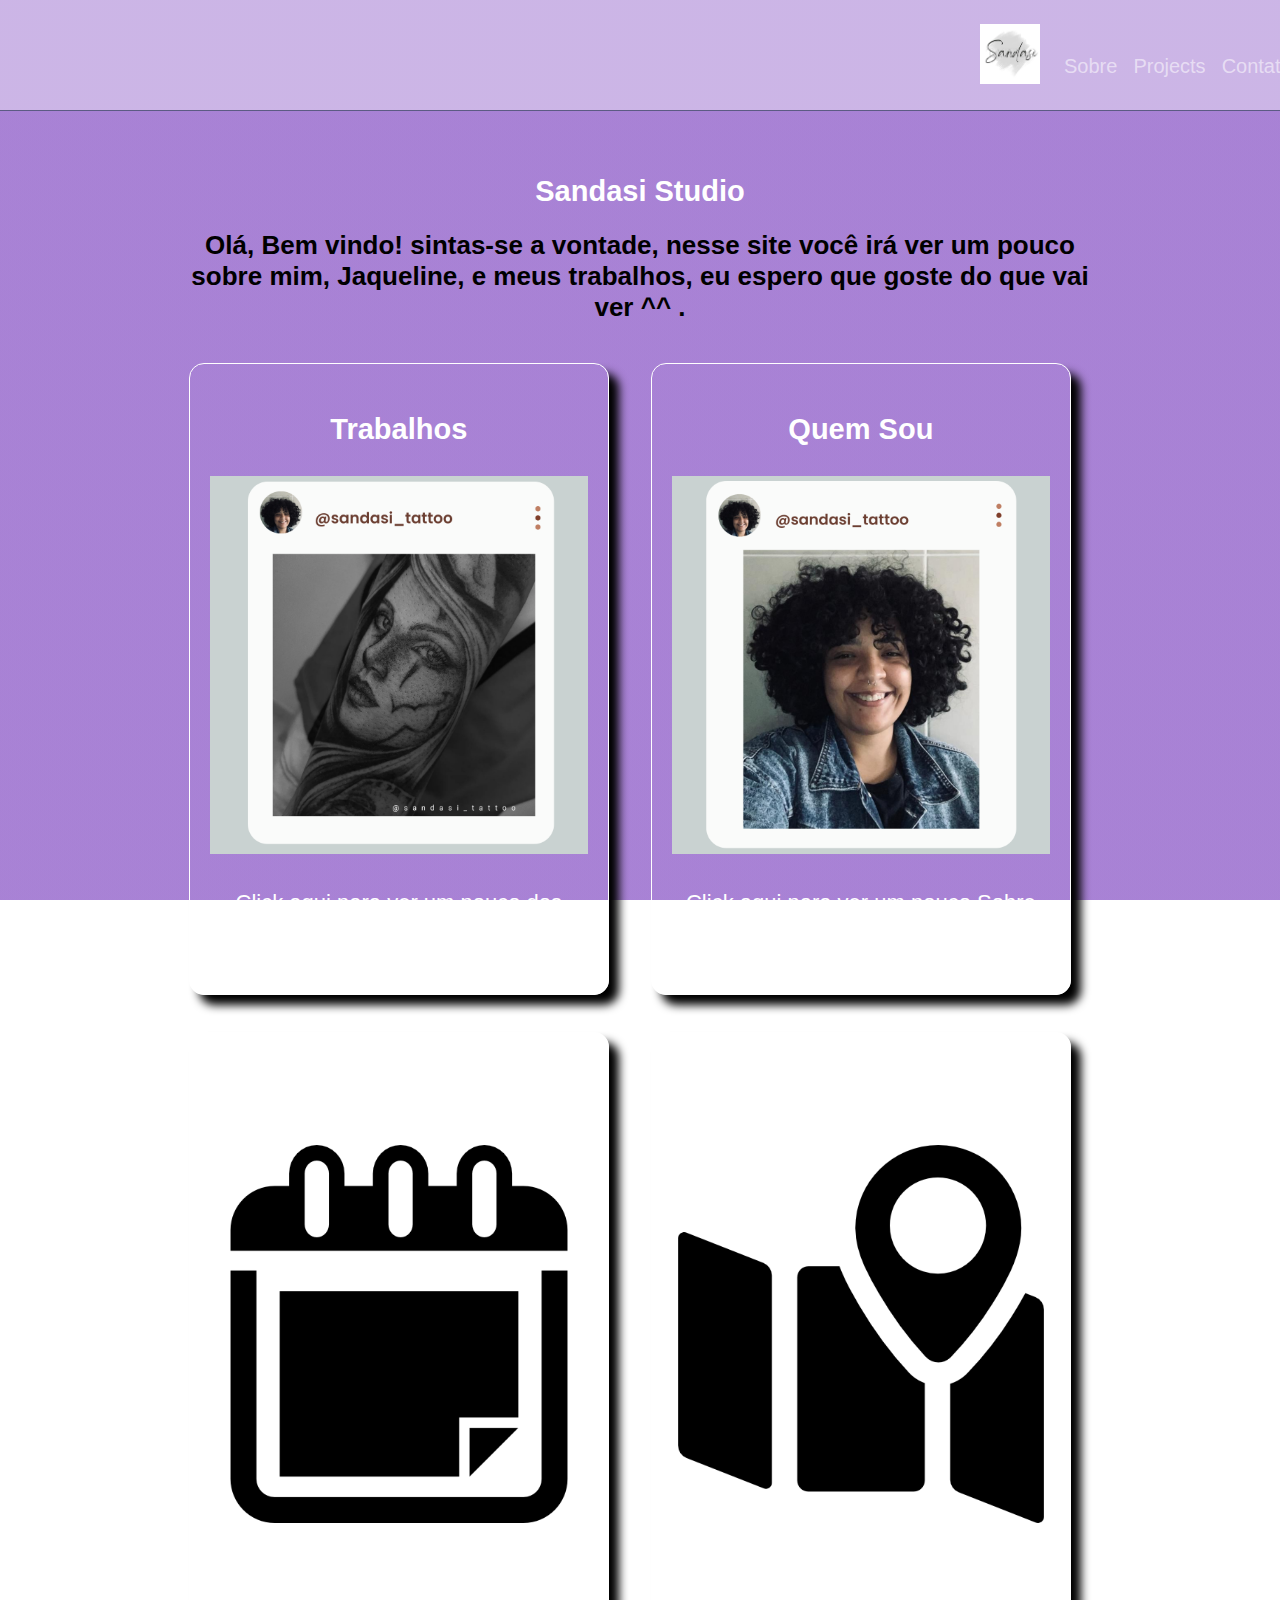
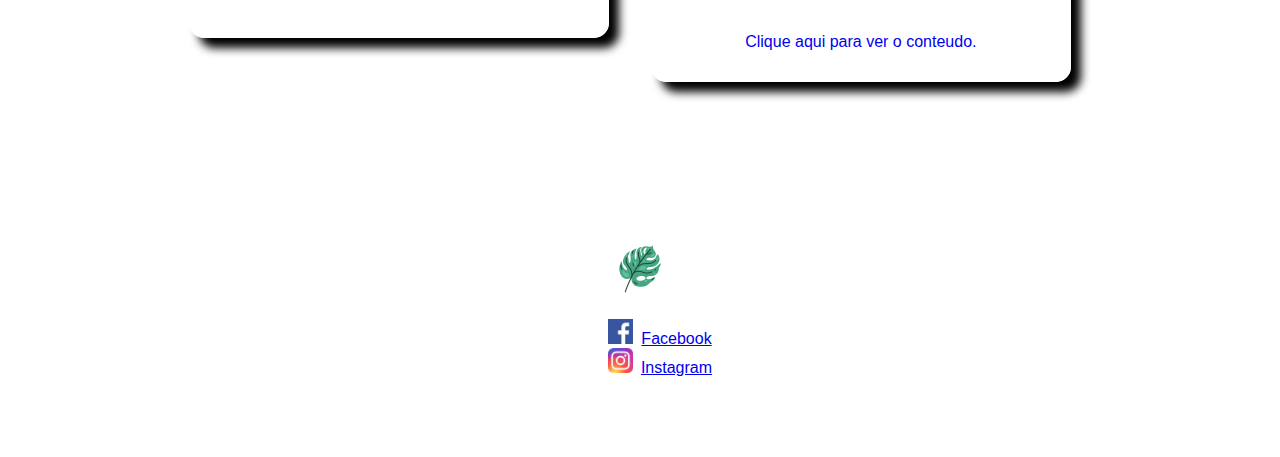
==== index.html @ f06616c7 "Update index.html" ====
<!DOCTYPE html>
<html lang="en">
<head>
    <meta charset="UTF-8">
    <meta http-equiv="X-UA-Compatible" content="IE=edge">
    <meta name="viewport" content="width=device-width, initial-scale=1.0">
    <link rel="icon" type="image/jpg" href="imgs/logosandasi2.jpg">
    <title>Sandasi Studio</title>
    <link rel="stylesheet" href="styleNavBar.css">
    <link rel="stylesheet" href="style.css">
    <!--<link rel="stylesheet" href="reset.css">-->

</head>
<body id="page-top">

     <nav class="navbar navbar-expand-lg navbar-dark fixed-top " id="mainNav" style="padding-top: 18.5634px; background-image: none; border-bottom: 1px solid rgba(22, 32, 68, 0.61);">
        <div class="container ">
            <a class="navbar-brand" href="#page-top"><img src="imgs/logosandasi2.jpg" alt="..."  width="60px" /></a>
            <button class="navbar-toggler" type="button" data-bs-toggle="collapse" data-bs-target="#navbarResponsive" aria-controls="navbarResponsive" aria-expanded="false" aria-label="Toggle navigation">
               Menu
                <i class="fas fa-bars ms-1"></i>
            </button>
            <div class="collapse navbar-collapse" id="navbarResponsive">
                <ul class="navbar-nav text-uppercase ms-auto py-4 py-lg-0">
                    <li class="nav-item"><a class="nav-link" href="#about">Sobre</a></li>
                    <li class="nav-item"><a class="nav-link" href="#projects">Projects</a></li>
                    <li class="nav-item"><a class="nav-link" href="#contato">Contato</a></li>
                    <li class="nav-item"><a class="nav-link" href="login.html">Login</a></li>
                </ul>
            </div>
        </div>
    </nav>


    <main>

        <section class="pgInicial">
            <ul class="principal">
                
                <h1 class="titulo-princi"> Sandasi Studio</h1>
                <h2> Olá, Bem vindo! sintas-se a vontade, nesse site você irá ver um pouco sobre mim, Jaqueline, e meus trabalhos, eu espero que goste do que vai ver ^^ .</h2>
               
                <a href="trabalhos.html">
                <li class = "trabalhos">
                <h1> Trabalhos </h1>
                <img src="imgs/post-insta-tattoo-rafa.png" alt="Tatuagem">
                <p class="descri-topicos"> Click aqui para ver um pouco dos trabalhos com Tatuagem que eu já fiz</p>
                </li></a>
            
                <a href="quemsou.html">
                <li class = "quemsou">
                <h1> Quem Sou </h1>
                <img src="imgs/post-insta-foto-jaque.png" alt="Jaqueline">
                <p class="descri-topicos"> Click aqui para ver um pouco Sobre quem eu sou.</p>
    
                </li></a>

         
            <a href="https://docs.google.com/forms/d/e/1FAIpQLSdjXbtXsF6EHrwurMo1y1VlijHy2eAByP_I61H33GBmFHt0Jw/viewform?usp=sf_link">
            <li class = "Agendamento">
                <h1> Agendamento </h1>
                <img src="imgs/agendaBlack.png" alt="Calendario">
                <p class="descri-topicos"> Click aqui para ver minha agenda!</p>
                
            </li ></a>

            <a url = "#"></a>
            <li class = "localizacao">
                <h1> Onde Estou </h1>
                <img src="imgs/mapsBlack.png" alt="Google Maps">
                <p class="descri-topicos"> Click aqui para ver onde está localizado meu Studio.</p>
                <a href = "https://www.google.com/maps?q=moema&uact=5&gs_lcp=[base64]&um=1&ie=UTF-8&sa=X&ved=2ahUKEwiyw4eio9P5AhUS_IUKHQcRCsEQ_AUoAXoECAIQAw" target="_blank" >
                     Clique aqui para ver o conteudo. 
                </li></a>
            
            
            </ul>
        </section>
    </main>
     <footer>
		<div class="info-dev">
			<h1>Me procure nas demais redes:</h1>
            <img src="imgs/costeladeadao.jpg" alt="Costela de Adão" class="imgrodape">
        </br>
			<ul class="info">
                <a href="https://www.facebook.com/sandasitattoo" target="_blank"><img src="imgs/facebook.png" alt="Logotipo do facebook" class="logo-info">Facebook</a></li> </br>

				<a href="https://www.instagram.com/sandasi_tattoo/" target="_blank"><img src="imgs/instagram.png" alt="Logotipo do Instagram" class="logo-info">Instagram</a>
			</ul>
		</div>
		
		<p class="copyright">&copy; Copyright Silva, Camilla - Todos os direitos reservados 2022.</p>
	</footer>
</body>
</html>
---- styleNavBar.css ----
/*css taf*/

#mainNav {
padding-top: 2rem;
padding-bottom: 1rem;
background-image: linear-gradient(to bottom, rgba(86,11,173,0.3) 0%, rgba(86,11,173,0.3) 100%), url(https://media.giphy.com/media/dAWZiSMbMvObDWP3aA/giphy.gif);
}
#mainNav .navbar-toggler {
padding: 0.75rem;
font-size: 0.75rem;
font-family:"Poppins", -apple-system, BlinkMacSystemFont, "Segoe UI", "Helvetica Neue", Arial, sans-serif, "Apple Color Emoji", "Segoe UI Emoji", "Segoe UI Symbol";
text-transform: uppercase;
font-weight: 700;
}

.nav {
display: -webkit-box;
display: -ms-flexbox;
display: flex;
-ms-flex-wrap: wrap;
flex-wrap: wrap;
padding-left: 0;
margin-bottom: 0;
list-style: none;
}

.nav-link {
    display: block;
    padding: 0.5rem 1rem;
    -webkit-transition: color 0.15s ease-in-out, background-color 0.15s ease-in-out, border-color 0.15s ease-in-out; 
    -o-transition: color 0.15s ease-in-out, background-color 0.15s ease-in-out, border-color 0.15s ease-in-out;
    transition: color 0.15s ease-in-out, background-color 0.15s ease-in-out, border-color 0.15s ease-in-out;
}
 @media (prefers-reduced-motion: reduce) {
.nav-link {
    -webkit-transition: none; 
    -o-transition: none;
    transition: none; 
}  
  }  
  .nav-link:hover, .nav-link:focus {
    text-decoration: none;
}
 .nav-link.disabled {
    color: pink;
    pointer-events: none;
    cursor: default;

} 

  .nav-tabs {
    border-bottom: 1px solid #CCD2E9;
  }

  .nav-tabs .nav-link {
    margin-bottom: -1px;
    background: none;
    border: 1px solid transparent;
    border-top-left-radius: 0.25rem;
    border-top-right-radius: 0.25rem;
  }
  .nav-tabs .nav-link:hover, .nav-tabs .nav-link:focus {
    border-color: #EBEBED #EBEBED #CCD2E9;
    isolation: isolate;
  }
  
  .nav-tabs .nav-link.disabled {
    color: #4E5A85;
    background-color: transparent;
    border-color: transparent;
  }

  .nav-tabs .nav-link.active,
  .nav-tabs .nav-item.show .nav-link {
    color: pink;
    background-color: pink;
    border-color: #CCD2E9 #CCD2E9 pink;
  }
  
  
  
  .nav-tabs .dropdown-menu {
    margin-top: -1px;
    border-top-left-radius: 0;
    border-top-right-radius: 0;
  }
  .nav-pills .nav-link {
    background: none;
    border: 0;
    border-radius: 0.25rem;
  }
  
  .nav-pills .nav-link.active,
  .nav-pills .show > .nav-link {
    color: #fff;
    background-color: #0059F7;
  }
  
  
  
  .nav-fill > .nav-link,
  .nav-fill .nav-item {
    -webkit-box-flex: 1;
    -ms-flex: 1 1 auto;
    flex: 1 1 auto;
    text-align: center;
  }
  
  
  
  .nav-justified > .nav-link, 
  .nav-justified .nav-item {
    -ms-flex-preferred-size: 0;
    flex-basis: 0;
    -webkit-box-flex: 1;
    -ms-flex-positive: 1;
    flex-grow: 1;
    text-align: center;
  }
  
  
  
  .tab-content > .tab-pane {
    display: none;
  }
  
  
  
  .tab-content > .active {
    display: block;
  }
  .navbar {
    position: relative;
    display: -webkit-box;
    display: -ms-flexbox;
    display: flex;
    -ms-flex-wrap: wrap;
    flex-wrap: wrap;
    -webkit-box-align: center;
    -ms-flex-align: center;
    align-items: center;
    -webkit-box-pack: justify;
    -ms-flex-pack: justify;
    justify-content: space-between; 
    padding-top: 0.5rem;
    padding-right: 1rem;
    padding-bottom: 0.5rem;
    padding-left: 1rem;
  
  }

.navbar > .container,
.navbar > .container-fluid, .navbar > .container-sm, .navbar > .container-md, .navbar > .container-lg, .navbar > .container-xl, .navbar > .container-xxl {
 display: -webkit-box;
 display: -ms-flexbox;
 display: flex;
 -ms-flex-wrap: inherit;
 flex-wrap: inherit;
 -webkit-box-align: center;
 -ms-flex-align: center;
 align-items: center;
 -webkit-box-pack: justify;
 -ms-flex-pack: justify;
 justify-content: space-between;
}

.navbar-brand {
 padding-top: 0.18213rem;
 padding-bottom: 0.18213rem;
 margin-right: 1rem;
 font-size: calc(1.26738rem + 0.20859vw);
 white-space: nowrap;
}

/*fim css taf*/
---- style.css ----
body{
    font-family: 'Oswald', sans-serif;
	Background-image: linear-gradient(to bottom, rgba(86,11,173,0.3) 0%, rgba(86,11,173,0.3) 100%), url(https://media.giphy.com/media/dAWZiSMbMvObDWP3aA/giphy.gif);
    margin: 0;
    padding: 0;
    height: 100%;
    background-image: linear-gradient(to bottom, rgba(86,11,173,0.3) 0%, rgba(86,11,173,0.3) 100%), url(https://media.giphy.com/media/dAWZiSMbMvObDWP3aA/giphy.gif);
    background-position-x: 50%;
    background-position-y: 50%;
    background-repeat: no-repeat;
    background-size: cover;
    background-attachment: fixed;
  
border-bottom-style: none;
border-color: #000000;
border-left-style: none;
border-radius: 0px;
border-right-style: none;
border-top-style: none;
border-width: 1px;
}

/*nav bar inicio*/
.navbar{
	padding-left: 980px;
	font-size: 20px;	
}
.nav {
	display: flex;
	flex-wrap: wrap;
	padding-left: 0;
	margin-bottom: 0;
	list-style: none;
  }
  
  .nav-link {
	display: block;
	padding: 0.5rem 1rem;
	color: #64a19d;
	text-decoration: none;
	transition: color 0.15s ease-in-out, background-color 0.15s ease-in-out, border-color 0.15s ease-in-out;
  }
  @media (prefers-reduced-motion: reduce) {
	.nav-link {
	  transition: none;
	}
  }
  .nav-link:hover, .nav-link:focus {
	color: #50817e;
  }
  .nav-link.disabled {
	color: #6c757d;
	pointer-events: none;
	cursor: default;
  }
  
  .nav-tabs {
	border-bottom: 1px solid #dee2e6;
  }
  .nav-tabs .nav-link {
	margin-bottom: -1px;
	background: none;
	border: 1px solid transparent;
	border-top-left-radius: 0.25rem;
	border-top-right-radius: 0.25rem;
  }
  .nav-tabs .nav-link:hover, .nav-tabs .nav-link:focus {
	border-color: #e9ecef #e9ecef #dee2e6;
	isolation: isolate;
  }
  .nav-tabs .nav-link.disabled {
	color: #6c757d;
	background-color: transparent;
	border-color: transparent;
  }
  .nav-tabs .nav-link.active,
  .nav-tabs .nav-item.show .nav-link {
	color: #495057;
	background-color: #fff;
	border-color: #dee2e6 #dee2e6 #fff;
  }
  .nav-tabs .dropdown-menu {
	margin-top: -1px;
	border-top-left-radius: 0;
	border-top-right-radius: 0;
  }
  
  .nav-pills .nav-link {
	background: none;
	border: 0;
	border-radius: 0.25rem;
  }
  .nav-pills .nav-link.active,
  .nav-pills .show > .nav-link {
	color: #fff;
	background-color: #64a19d;
  }
  
  .nav-fill > .nav-link,
  .nav-fill .nav-item {
	flex: 1 1 auto;
	text-align: center;
  }
  
  .nav-justified > .nav-link,
  .nav-justified .nav-item {
	flex-basis: 0;
	flex-grow: 1;
	text-align: center;
  }
  
  .nav-fill .nav-item .nav-link,
  .nav-justified .nav-item .nav-link {
	width: 100%;
  }
  
  .tab-content > .tab-pane {
	display: none;
  }
  .tab-content > .active {
	display: block;
  }
  
  .navbar {
	position: relative;
	display: flex;
	flex-wrap: wrap;
	align-items: center;
	justify-content: space-between;
	padding-top: 0.5rem;
	padding-bottom: 0.5rem;
  }
  .navbar > .container,
  .navbar > .container-fluid,
  .navbar > .container-sm,
  .navbar > .container-md,
  .navbar > .container-lg,
  .navbar > .container-xl,
  .navbar > .container-xxl {
	display: flex;
	flex-wrap: inherit;
	align-items: center;
	justify-content: space-between;
  }
  .navbar-brand {
	padding-top: 0.3125rem;
	padding-bottom: 0.3125rem;
	margin-right: 1rem;
	font-size: 1.25rem;
	text-decoration: none;
	white-space: nowrap;
  }
  .navbar-nav {
	display: flex;
	flex-direction: column;
	padding-left: 0;
	margin-bottom: 0;
	list-style: none;
  }
  .navbar-nav .nav-link {
	padding-right: 0;
	padding-left: 0;
  }
  .navbar-nav .dropdown-menu {
	position: static;
  }
  
  .navbar-text {
	padding-top: 0.5rem;
	padding-bottom: 0.5rem;
  }
  
  .navbar-collapse {
	flex-basis: 100%;
	flex-grow: 1;
	align-items: center;
  }
  
  .navbar-toggler {
	padding: 0.25rem 0.75rem;
	font-size: 1.25rem;
	line-height: 1;
	background-color: transparent;
	border: 1px solid transparent;
	border-radius: 0.25rem;
	transition: box-shadow 0.15s ease-in-out;
  }
  @media (prefers-reduced-motion: reduce) {
	.navbar-toggler {
	  transition: none;
	}
  }
  .navbar-toggler:hover {
	text-decoration: none;
  }
  .navbar-toggler:focus {
	text-decoration: none;
	outline: 0;
	box-shadow: 0 0 0 0.25rem;
  }
  
  .navbar-toggler-icon {
	display: inline-block;
	width: 1.5em;
	height: 1.5em;
	vertical-align: middle;
	background-repeat: no-repeat;
	background-position: center;
	background-size: 100%;
  }
  
  .navbar-nav-scroll {
	max-height: var(--bs-scroll-height, 75vh);
	overflow-y: auto;
  }
  
  @media (min-width: 576px) {
	.navbar-expand-sm {
	  flex-wrap: nowrap;
	  justify-content: flex-start;
	}
	.navbar-expand-sm .navbar-nav {
	  flex-direction: row;
	}
	.navbar-expand-sm .navbar-nav .dropdown-menu {
	  position: absolute;
	}
	.navbar-expand-sm .navbar-nav .nav-link {
	  padding-right: 0.5rem;
	  padding-left: 0.5rem;
	}
	.navbar-expand-sm .navbar-nav-scroll {
	  overflow: visible;
	}
	.navbar-expand-sm .navbar-collapse {
	  display: flex !important;
	  flex-basis: auto;
	}
	.navbar-expand-sm .navbar-toggler {
	  display: none;
	}
	.navbar-expand-sm .offcanvas-header {
	  display: none;
	}
	.navbar-expand-sm .offcanvas {
	  position: inherit;
	  bottom: 0;
	  z-index: 1000;
	  flex-grow: 1;
	  visibility: visible !important;
	  background-color: transparent;
	  border-right: 0;
	  border-left: 0;
	  transition: none;
	  transform: none;
	}
	.navbar-expand-sm .offcanvas-top,
  .navbar-expand-sm .offcanvas-bottom {
	  height: auto;
	  border-top: 0;
	  border-bottom: 0;
	}
	.navbar-expand-sm .offcanvas-body {
	  display: flex;
	  flex-grow: 0;
	  padding: 0;
	  overflow-y: visible;
	}
  }
  @media (min-width: 768px) {
	.navbar-expand-md {
	  flex-wrap: nowrap;
	  justify-content: flex-start;
	}
	.navbar-expand-md .navbar-nav {
	  flex-direction: row;
	}
	.navbar-expand-md .navbar-nav .dropdown-menu {
	  position: absolute;
	}
	.navbar-expand-md .navbar-nav .nav-link {
	  padding-right: 0.5rem;
	  padding-left: 0.5rem;
	}
	.navbar-expand-md .navbar-nav-scroll {
	  overflow: visible;
	}
	.navbar-expand-md .navbar-collapse {
	  display: flex !important;
	  flex-basis: auto;
	}
	.navbar-expand-md .navbar-toggler {
	  display: none;
	}
	.navbar-expand-md .offcanvas-header {
	  display: none;
	}
	.navbar-expand-md .offcanvas {
	  position: inherit;
	  bottom: 0;
	  z-index: 1000;
	  flex-grow: 1;
	  visibility: visible !important;
	  background-color: transparent;
	  border-right: 0;
	  border-left: 0;
	  transition: none;
	  transform: none;
	}
	.navbar-expand-md .offcanvas-top,
  .navbar-expand-md .offcanvas-bottom {
	  height: auto;
	  border-top: 0;
	  border-bottom: 0;
	}
	.navbar-expand-md .offcanvas-body {
	  display: flex;
	  flex-grow: 0;
	  padding: 0;
	  overflow-y: visible;
	}
  }
  @media (min-width: 992px) {
	.navbar-expand-lg {
	  flex-wrap: nowrap;
	  justify-content: flex-start;
	}
	.navbar-expand-lg .navbar-nav {
	  flex-direction: row;
	}
	.navbar-expand-lg .navbar-nav .dropdown-menu {
	  position: absolute;
	}
	.navbar-expand-lg .navbar-nav .nav-link {
	  padding-right: 0.5rem;
	  padding-left: 0.5rem;
	}
	.navbar-expand-lg .navbar-nav-scroll {
	  overflow: visible;
	}
	.navbar-expand-lg .navbar-collapse {
	  display: flex !important;
	  flex-basis: auto;
	}
	.navbar-expand-lg .navbar-toggler {
	  display: none;
	}
	.navbar-expand-lg .offcanvas-header {
	  display: none;
	}
	.navbar-expand-lg .offcanvas {
	  position: inherit;
	  bottom: 0;
	  z-index: 1000;
	  flex-grow: 1;
	  visibility: visible !important;
	  background-color: transparent;
	  border-right: 0;
	  border-left: 0;
	  transition: none;
	  transform: none;
	}
	.navbar-expand-lg .offcanvas-top,
  .navbar-expand-lg .offcanvas-bottom {
	  height: auto;
	  border-top: 0;
	  border-bottom: 0;
	}
	.navbar-expand-lg .offcanvas-body {
	  display: flex;
	  flex-grow: 0;
	  padding: 0;
	  overflow-y: visible;
	}
  }
  @media (min-width: 1200px) {
	.navbar-expand-xl {
	  flex-wrap: nowrap;
	  justify-content: flex-start;
	}
	.navbar-expand-xl .navbar-nav {
	  flex-direction: row;
	}
	.navbar-expand-xl .navbar-nav .dropdown-menu {
	  position: absolute;
	}
	.navbar-expand-xl .navbar-nav .nav-link {
	  padding-right: 0.5rem;
	  padding-left: 0.5rem;
	}
	.navbar-expand-xl .navbar-nav-scroll {
	  overflow: visible;
	}
	.navbar-expand-xl .navbar-collapse {
	  display: flex !important;
	  flex-basis: auto;
	}
	.navbar-expand-xl .navbar-toggler {
	  display: none;
	}
	.navbar-expand-xl .offcanvas-header {
	  display: none;
	}
	.navbar-expand-xl .offcanvas {
	  position: inherit;
	  bottom: 0;
	  z-index: 1000;
	  flex-grow: 1;
	  visibility: visible !important;
	  background-color: transparent;
	  border-right: 0;
	  border-left: 0;
	  transition: none;
	  transform: none;
	}
	.navbar-expand-xl .offcanvas-top,
  .navbar-expand-xl .offcanvas-bottom {
	  height: auto;
	  border-top: 0;
	  border-bottom: 0;
	}
	.navbar-expand-xl .offcanvas-body {
	  display: flex;
	  flex-grow: 0;
	  padding: 0;
	  overflow-y: visible;
	}
  }
  @media (min-width: 1400px) {
	.navbar-expand-xxl {
	  flex-wrap: nowrap;
	  justify-content: flex-start;
	}
	.navbar-expand-xxl .navbar-nav {
	  flex-direction: row;
	}
	.navbar-expand-xxl .navbar-nav .dropdown-menu {
	  position: absolute;
	}
	.navbar-expand-xxl .navbar-nav .nav-link {
	  padding-right: 0.5rem;
	  padding-left: 0.5rem;
	}
	.navbar-expand-xxl .navbar-nav-scroll {
	  overflow: visible;
	}
	.navbar-expand-xxl .navbar-collapse {
	  display: flex !important;
	  flex-basis: auto;
	}
	.navbar-expand-xxl .navbar-toggler {
	  display: none;
	}
	.navbar-expand-xxl .offcanvas-header {
	  display: none;
	}
	.navbar-expand-xxl .offcanvas {
	  position: inherit;
	  bottom: 0;
	  z-index: 1000;
	  flex-grow: 1;
	  visibility: visible !important;
	  background-color: transparent;
	  border-right: 0;
	  border-left: 0;
	  transition: none;
	  transform: none;
	}
	.navbar-expand-xxl .offcanvas-top,
  .navbar-expand-xxl .offcanvas-bottom {
	  height: auto;
	  border-top: 0;
	  border-bottom: 0;
	}
	.navbar-expand-xxl .offcanvas-body {
	  display: flex;
	  flex-grow: 0;
	  padding: 0;
	  overflow-y: visible;
	}
  }
  .navbar-expand {
	flex-wrap: nowrap;
	justify-content: flex-start;
  }
  .navbar-expand .navbar-nav {
	flex-direction: row;
  }
  .navbar-expand .navbar-nav .dropdown-menu {
	position: absolute;
  }
  .navbar-expand .navbar-nav .nav-link {
	padding-right: 0.5rem;
	padding-left: 0.5rem;
  }
  .navbar-expand .navbar-nav-scroll {
	overflow: visible;
  }
  .navbar-expand .navbar-collapse {
	display: flex !important;
	flex-basis: auto;
  }
  .navbar-expand .navbar-toggler {
	display: none;
  }
  .navbar-expand .offcanvas-header {
	display: none;
  }
  .navbar-expand .offcanvas {
	position: inherit;
	bottom: 0;
	z-index: 1000;
	flex-grow: 1;
	visibility: visible !important;
	background-color: transparent;
	border-right: 0;
	border-left: 0;
	transition: none;
	transform: none;
  }
  .navbar-expand .offcanvas-top,
  .navbar-expand .offcanvas-bottom {
	height: auto;
	border-top: 0;
	border-bottom: 0;
  }
  .navbar-expand .offcanvas-body {
	display: flex;
	flex-grow: 0;
	padding: 0;
	overflow-y: visible;
  }
  
  .navbar-light .navbar-brand {
	color: rgba(0, 0, 0, 0.9);
  }
  .navbar-light .navbar-brand:hover, .navbar-light .navbar-brand:focus {
	color: rgba(0, 0, 0, 0.9);
  }
  .navbar-light .navbar-nav .nav-link {
	color: rgba(0, 0, 0, 0.55);
  }
  .navbar-light .navbar-nav .nav-link:hover, .navbar-light .navbar-nav .nav-link:focus {
	color: rgba(0, 0, 0, 0.7);
  }
  .navbar-light .navbar-nav .nav-link.disabled {
	color: rgba(0, 0, 0, 0.3);
  }
  .navbar-light .navbar-nav .show > .nav-link,
  .navbar-light .navbar-nav .nav-link.active {
	color: rgba(0, 0, 0, 0.9);
  }
  .navbar-light .navbar-toggler {
	color: rgba(0, 0, 0, 0.55);
	border-color: rgba(0, 0, 0, 0.1);
  }
  .navbar-light .navbar-toggler-icon {
	background-image: url("data:image/svg+xml,%3csvg xmlns='http://www.w3.org/2000/svg' viewBox='0 0 30 30'%3e%3cpath stroke='rgba%280, 0, 0, 0.55%29' stroke-linecap='round' stroke-miterlimit='10' stroke-width='2' d='M4 7h22M4 15h22M4 23h22'/%3e%3c/svg%3e");
  }
  .navbar-light .navbar-text {
	color: rgba(0, 0, 0, 0.55);
  }
  .navbar-light .navbar-text a,
  .navbar-light .navbar-text a:hover,
  .navbar-light .navbar-text a:focus {
	color: rgba(0, 0, 0, 0.9);
  }
  
  .navbar-dark .navbar-brand {
	color: #fff;
  }
  .navbar-dark .navbar-brand:hover, .navbar-dark .navbar-brand:focus {
	color: #fff;
  }
  .navbar-dark .navbar-nav .nav-link {
	color: rgba(255, 255, 255, 0.55);
  }
  .navbar-dark .navbar-nav .nav-link:hover, .navbar-dark .navbar-nav .nav-link:focus {
	color: rgba(255, 255, 255, 0.75);
  }
  .navbar-dark .navbar-nav .nav-link.disabled {
	color: rgba(255, 255, 255, 0.25);
  }
  .navbar-dark .navbar-nav .show > .nav-link,
  .navbar-dark .navbar-nav .nav-link.active {
	color: #fff;
  }
  .navbar-dark .navbar-toggler {
	color: rgba(255, 255, 255, 0.55);
	border-color: rgba(255, 255, 255, 0.1);
  }
  .navbar-dark .navbar-toggler-icon {
	background-image: url("data:image/svg+xml,%3csvg xmlns='http://www.w3.org/2000/svg' viewBox='0 0 30 30'%3e%3cpath stroke='rgba%28255, 255, 255, 0.55%29' stroke-linecap='round' stroke-miterlimit='10' stroke-width='2' d='M4 7h22M4 15h22M4 23h22'/%3e%3c/svg%3e");
  }
  .navbar-dark .navbar-text {
	color: rgba(255, 255, 255, 0.55);
  }
  .navbar-dark .navbar-text a,
  .navbar-dark .navbar-text a:hover,
  .navbar-dark .navbar-text a:focus {
	color: #fff;
  }



/*nav bar fim*/
/*CSS DO HEADER*/
/*header{
   background-image: url("imgs/fundo-degrade.avif");
    padding: 20px 0;
}*/
.caixa {
	position: relative;
	width: 1500px;
	margin: 0 auto;
}

.logo {
	width:115px;
	pointer-events: none;
}


body {
	font-family: 'Oswald', sans-serif;
}
/*CSS DO HEADER*/




/* CSS DOS inicio index */

.pgInicial {
	margin: 0;
    padding: 0;
    height: 100%;
    background-image: linear-gradient(to bottom, rgba(86,11,173,0.3) 0%, rgba(86,11,173,0.3) 100%), url(https://media.giphy.com/media/dAWZiSMbMvObDWP3aA/giphy.gif);
    background-position-x: 50%;
    background-position-y: 50%;
    background-repeat: no-repeat;
    background-size: cover;
    background-attachment: fixed;
  
border-bottom-style: none;
border-color: #000000;
border-left-style: none;
border-radius: 0px;
border-right-style: none;
border-top-style: none;
border-width: 1px;
}
.jobs{
	margin: 0;
    padding: 0;
    height: 100%;
    background-image: linear-gradient(to bottom, rgba(86,11,173,0.3) 0%, rgba(86,11,173,0.3) 100%), url(https://media.giphy.com/media/dAWZiSMbMvObDWP3aA/giphy.gif);
    background-position-x: 50%;
    background-position-y: 50%;
    background-repeat: no-repeat;
    background-size: cover;
    background-attachment: fixed;
  
border-bottom-style: none;
border-color: #000000;
border-left-style: none;
border-radius: 0px;
border-right-style: none;
border-top-style: none;
border-width: 1px;
}
.principal {
	width: 940px;
	margin: 0 auto;
	padding: 45px 0;
}
.logo-sandasi{
width: left;
}

.principal li {
	display: inline-block;
	text-align: center;
	width: 420px;
	vertical-align: top;
	margin: 2% 2%;
	padding: 30px 20px;
	box-sizing: border-box;
	border: 1px solid white;
	border-radius: 15px;
	cursor: pointer;
	box-shadow: 10px 10px 10px 0px black;
	transition: 200ms;
}
.principal ul{
	list-style-type: none;
}


.trbalhos:hover {
	border: 3px solid #ecfd00;
	box-shadow: 0px 0px 15px 7px #cbdb72;
	transition: 200ms;
}

.quemsou:hover {
	border: 3px solid #267dc4;
	box-shadow: 0px 0px 15px 7px #267dc4;
	transition: 200ms;
}


.microcamu:hover {
	border: 3px solid rgb(250, 0, 0);
	box-shadow: 0px 0px 15px 7px rgb(202, 49, 49);
	transition: 200ms;
}

.agendamento:hover {
	border: 3px solid rgb(0, 250, 0);
	box-shadow: 0px 0px 15px 7px #2bff00;
	transition: 200ms;
}

.localizacao:hover {
	border: 3px solid gold;
	box-shadow: 0px 0px 15px 7px #a07707;
	transition: 200ms;
}


.principal li:active {
	border: 3px solid rgb(39, 9, 9);
	box-shadow: 0px 0px 15px 7px rgb(0, 0, 0);
	transition: 200ms;
}

.principal li:hover h1 {
	font-size: 30px;
	transition: 200ms;
}

.principal li a {
	text-decoration: none;
}

.principal li img {
	width: 100%;
	margin: 10px 0;
}

.principal h1 {
color: white;
text-align: center;
font-size: 29px;
transition: 200ms;
font-weight: bold;
}

.principal h2 {
	color: black;
	text-align: center;
	font-size: 26px;
	transition: 200ms;
	font-weight: bold;

}

.descri-topicos {
	color: white;
	font-size: 22px;
}

/* CSS DA PÁGINA DE CONTATO */

.principal-contato {
	padding: 3em 0;
	background: #FEFEFE;
	width: 940px;
	margin: 0 auto;
}

form {
	margin: 40px 0;
}

form label, form legend {
	display: block;
	font-size: 20px;
	margin: 0 0 10px;
}

.input-padrao {
	display: block;
	margin-bottom: 20px;
	padding: 10px 25px;
	width: 50%;
}

.checkbox {
	margin: 20px 0px;
}

.enviar {
	width: 40%;
	padding: 15px 0;
	font-size: 18px;
	background: lightgray;
	border: 1px solid black;
	border-radius: 5px;
	transition: 0.1s all;
	cursor: pointer;
}

.enviar:hover {
	background: green;
}

table {
	margin: 20px 0 40px;
	box-shadow: black 0px 0px 4px 1px;
}

thead {
	background: #555555;
	color: white;
	font-weight: bold;
}

td, th {
	border: 1px solid black;
	padding: 8px 15px;
}



/* CSS DO FOOTER */

footer {
	text-align: center;
	margin: 0;
    padding: 0;
    height: 100%;
    background-image: linear-gradient(to bottom, rgba(86,11,173,0.3) 0%, rgba(86,11,173,0.3) 100%), url(https://media.giphy.com/media/dAWZiSMbMvObDWP3aA/giphy.gif);
    background-position-x: 50%;
    background-position-y: 50%;
    background-repeat: no-repeat;
    background-size: cover;
    background-attachment: fixed;
  
border-bottom-style: none;
border-color: #000000;
border-left-style: none;
border-radius: 0px;
border-right-style: none;
border-top-style: none;
border-width: 1px;
	padding: 30px 0;
}

.info-dev {
	margin: 0px 0;
}

.info-dev h1 {
	margin: 0px 0;
	padding: 20px;
	color: white;
	font-size: 20px;
	text-align: center;
}

.info li a {
	color: white;
	font-size: 16px;
	text-decoration: none;
}

.info li a:hover {
	color: red;
	text-decoration: underline;
}

.info img {
	width: 25px;
	margin: 0px 8px 0px 0px;
}
.imgrodape{
    width: 60px;

}

.copyright {
	color:  white;
	font-size: 14px;
	margin-top: 20px;
}

@media screen and (max-width:  480px) {
	.caixa {
		width: auto;
	}

	.principal, .trabalhos, .quemsou, .agendamento, .localizacao {
		width: auto;
	}

	.descri-topicos {
		width: auto;	
	}

	.principal h2, .trabalhos, .descri-topicos{
		font-size: 1em;
	}

	.principal li {
		width: 46%;
		align-content: center;
		margin: 5px 6px;
	}

	.principal li:hover h2 {
	font-size: 1.05em;
	}

	h1 {
		text-align: center;
	}

	nav {
		position: static;
	}

	.carousel, .imagem-camadast {
		width: 85%;
	}

.principal-contato {
	width: 95%;	
}

	form label, form legend {
	font-size: 1.5em;
	margin: 10px 0 10px;
}

	.enviar {
		font-size: 1em;
	}

}

/*css do contayos*/
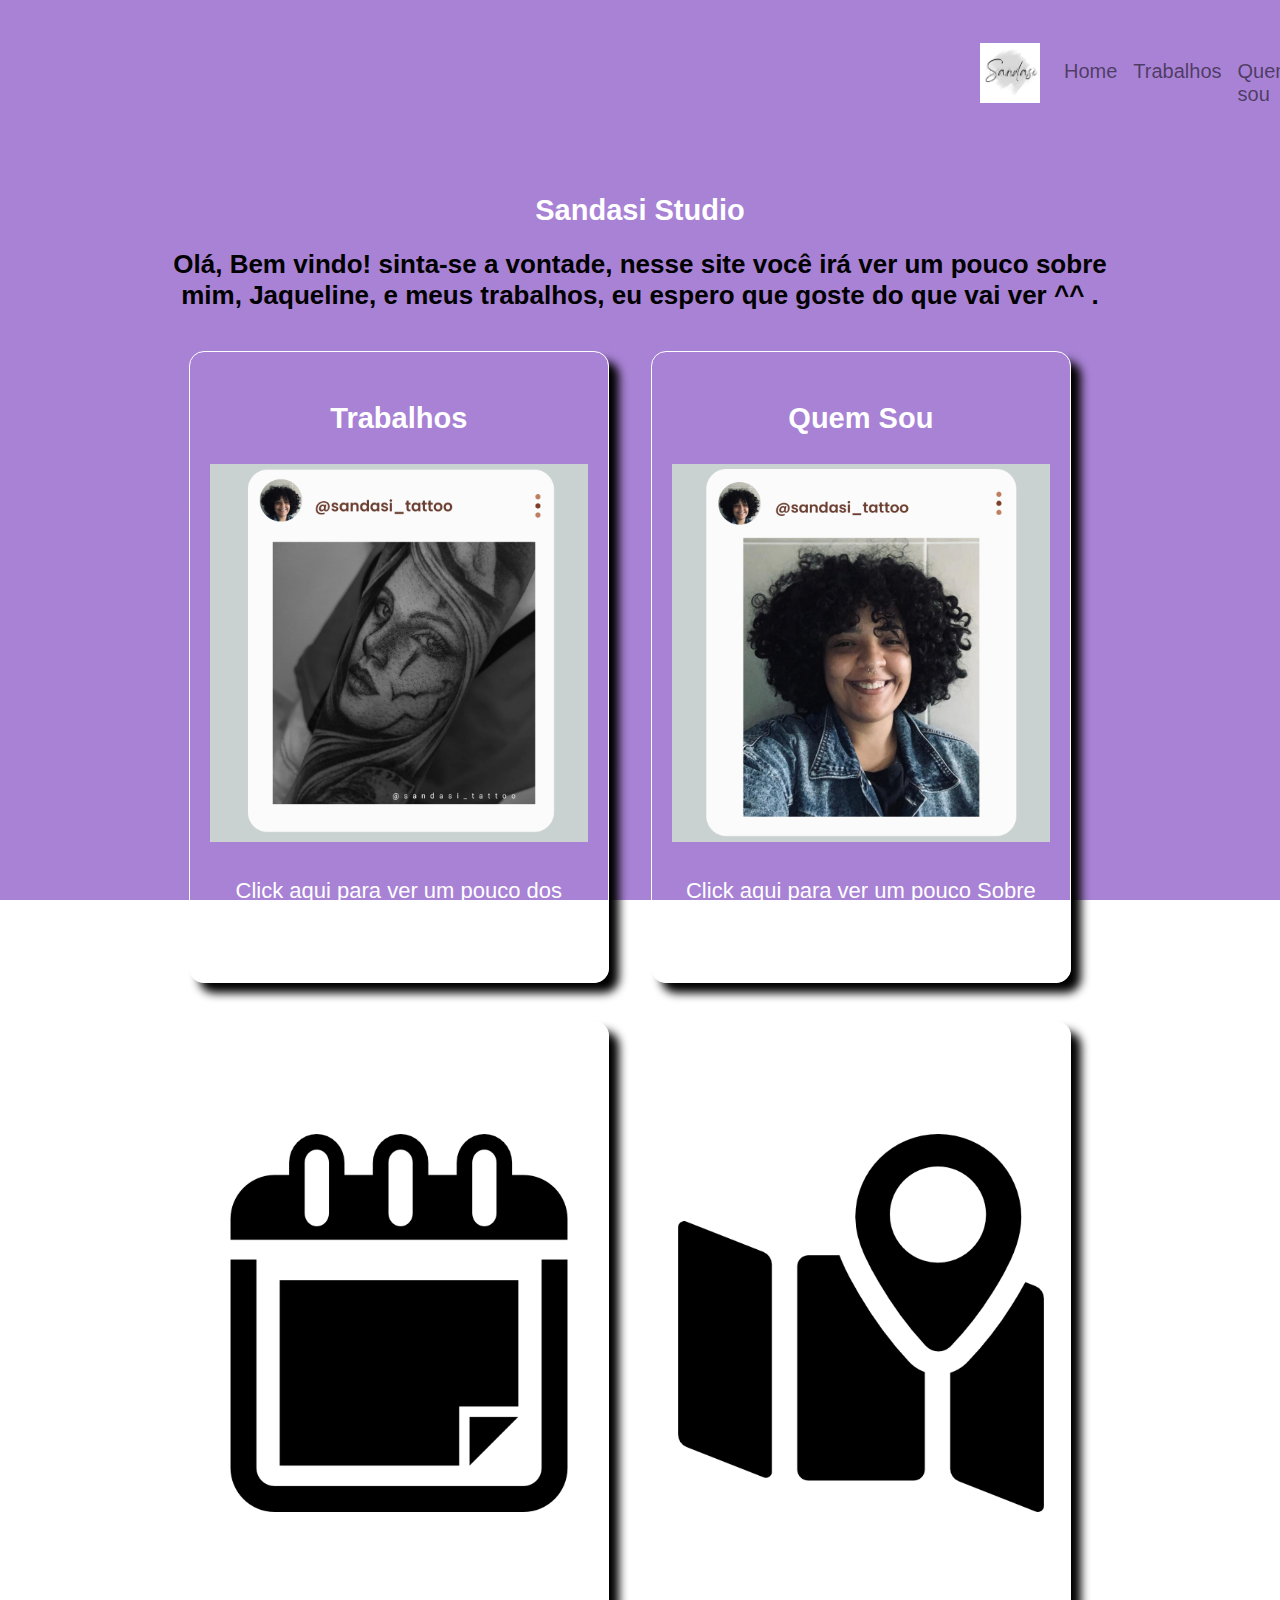
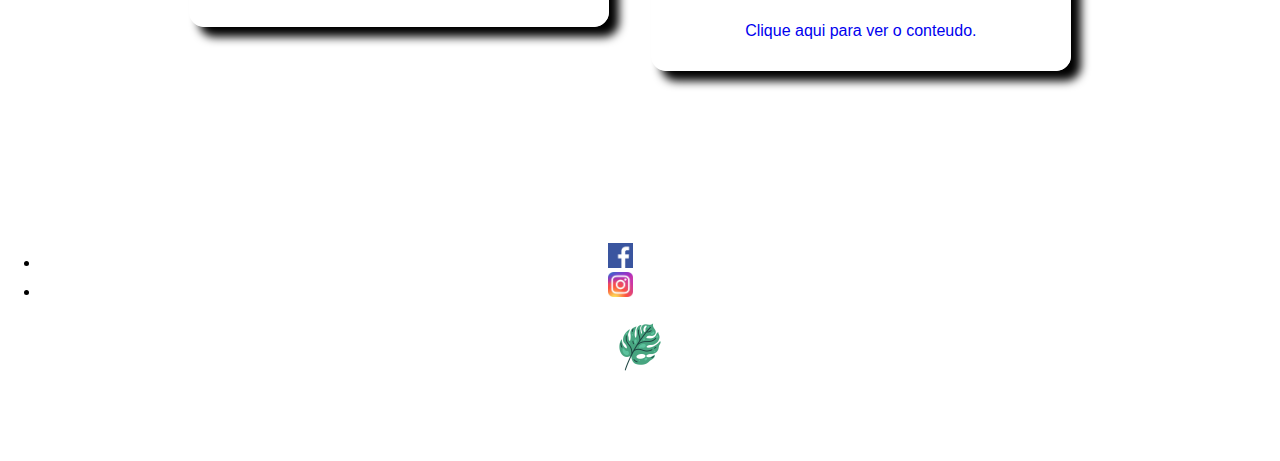
==== commit fee81e7a: "Update index.html" ====
--- a/index.html
+++ b/index.html
@@ -6,39 +6,58 @@
     <meta name="viewport" content="width=device-width, initial-scale=1.0">
     <link rel="icon" type="image/jpg" href="imgs/logosandasi2.jpg">
     <title>Sandasi Studio</title>
-    <link rel="stylesheet" href="styleNavBar.css">
+    <link rel="stylesheet" href="styleNavBar.css"> 
     <link rel="stylesheet" href="style.css">
     <!--<link rel="stylesheet" href="reset.css">-->
 
 </head>
 <body id="page-top">
-
-     <nav class="navbar navbar-expand-lg navbar-dark fixed-top " id="mainNav" style="padding-top: 18.5634px; background-image: none; border-bottom: 1px solid rgba(22, 32, 68, 0.61);">
-        <div class="container ">
-            <a class="navbar-brand" href="#page-top"><img src="imgs/logosandasi2.jpg" alt="..."  width="60px" /></a>
-            <button class="navbar-toggler" type="button" data-bs-toggle="collapse" data-bs-target="#navbarResponsive" aria-controls="navbarResponsive" aria-expanded="false" aria-label="Toggle navigation">
-               Menu
-                <i class="fas fa-bars ms-1"></i>
+       <!-- Navigation-->
+       <nav class="navbar navbar-expand-lg navbar-light fixed-top" id="mainNav">
+        <div class="container px-4 px-lg-5">
+            <img src="imgs/logosandasi2.jpg" alt="logo" width="60px"><a class="navbar-brand" href="#page-top"></a>
+            <button class="navbar-toggler navbar-toggler-right" type="button" data-bs-toggle="collapse" data-bs-target="#navbarResponsive" aria-controls="navbarResponsive" aria-expanded="false" aria-label="Toggle navigation">
+                Menu
+                <i class="fas fa-bars"></i>
             </button>
             <div class="collapse navbar-collapse" id="navbarResponsive">
-                <ul class="navbar-nav text-uppercase ms-auto py-4 py-lg-0">
-                    <li class="nav-item"><a class="nav-link" href="#about">Sobre</a></li>
-                    <li class="nav-item"><a class="nav-link" href="#projects">Projects</a></li>
-                    <li class="nav-item"><a class="nav-link" href="#contato">Contato</a></li>
+                <ul class="navbar-nav ms-auto">
+                    <li class="nav-item"><a class="nav-link" href="#page-top">Home</a></li>
+                    <li class="nav-item"><a class="nav-link" href="trabalhos.html">Trabalhos</a></li>
+                    <li class="nav-item"><a class="nav-link" href="quemsou.html">Quem sou</a></li>
+                    <li class="nav-item"><a class="nav-link" href="contato.html">Contato</a></li>
                     <li class="nav-item"><a class="nav-link" href="login.html">Login</a></li>
+                    <li class="nav-item"><a class="nav-link" href="https://docs.google.com/forms/d/e/1FAIpQLSdjXbtXsF6EHrwurMo1y1VlijHy2eAByP_I61H33GBmFHt0Jw/viewform?usp=sf_link">Agendamento</a></li>
                 </ul>
             </div>
         </div>
     </nav>
 
-
+    <!--
+    <nav class="navbar navbar-expand-lg navbar-dark fixed-top " id="mainNav" style="padding-top: 18.5634px; background-image: none;">
+        <div class="container ">
+            <a class="navbar-brand" href="#page-top"><img src="imgs/logosandasi2.jpg" alt="..."  width="60px" /></a>
+            <button class="navbar-toggler navbar-toggler-right" type="button" data-bs-toggle="collapse" data-bs-target="#navbarResponsive" aria-controls="navbarResponsive" aria-expanded="false" aria-label="Toggle navigation">
+                Menu
+                <i class="fas fa-bars"></i>
+            </button>
+            <div class="collapse navbar-collapse" id="navbarResponsive">
+                <ul class="navbar-nav text-uppercase ms-auto py-4 py-lg-0">
+                    <li class="nav-item"><a class="nav-link" href="quemsou.html">Quem sou</a></li>
+                    <li class="nav-item"><a class="nav-link" href="trabalhos.html">Trabalhos</a></li>
+                    <li class="nav-item"><a class="nav-link" href="login.html">Login</a></li>
+                    <li class="nav-item"><a class="nav-link" href="https://docs.google.com/forms/d/e/1FAIpQLSdjXbtXsF6EHrwurMo1y1VlijHy2eAByP_I61H33GBmFHt0Jw/viewform?usp=sf_link">Agendamento</a></li>
+                </ul>
+            </div>
+        </div>
+    </nav>-->
     <main>
 
         <section class="pgInicial">
             <ul class="principal">
                 
                 <h1 class="titulo-princi"> Sandasi Studio</h1>
-                <h2> Olá, Bem vindo! sintas-se a vontade, nesse site você irá ver um pouco sobre mim, Jaqueline, e meus trabalhos, eu espero que goste do que vai ver ^^ .</h2>
+                <h2> Olá, Bem vindo! sinta-se a vontade, nesse site você irá ver um pouco sobre mim, Jaqueline, e meus trabalhos, eu espero que goste do que vai ver ^^ .</h2>
                
                 <a href="trabalhos.html">
                 <li class = "trabalhos">
@@ -77,19 +96,26 @@
             </ul>
         </section>
     </main>
-     <footer>
+    <footer>
 		<div class="info-dev">
 			<h1>Me procure nas demais redes:</h1>
-            <img src="imgs/costeladeadao.jpg" alt="Costela de Adão" class="imgrodape">
-        </br>
+        
 			<ul class="info">
-                <a href="https://www.facebook.com/sandasitattoo" target="_blank"><img src="imgs/facebook.png" alt="Logotipo do facebook" class="logo-info">Facebook</a></li> </br>
+                <li><a href="https://www.facebook.com/sandasitattoo" target="_blank"><img src="imgs/facebook.png" alt="Logotipo do facebook" class="logo-info">Facebook</a></li>
 
-				<a href="https://www.instagram.com/sandasi_tattoo/" target="_blank"><img src="imgs/instagram.png" alt="Logotipo do Instagram" class="logo-info">Instagram</a>
+				<li><a href="https://www.instagram.com/sandasi_tattoo/" target="_blank"><img src="imgs/instagram.png" alt="Logotipo do Instagram" class="logo-info">Instagram</a></li>
 			</ul>
-		</div>
-		
+            <img src="imgs/costeladeadao.jpg" alt="Costela de Adão"  class="imgrodape">
+		</div>		
 		<p class="copyright">&copy; Copyright Silva, Camilla - Todos os direitos reservados 2022.</p>
 	</footer>
+    <script src="https://cdn.jsdelivr.net/npm/bootstrap@5.1.3/dist/js/bootstrap.bundle.min.js"></script>
+        <!-- Core theme JS-->
+        <script src="script.js"></script>
+        <!-- * * * * * * * * * * * * * * * * * * * * * * * * * * * * * * * * * * * * * * * *-->
+        <!-- * *                               SB Forms JS                               * *-->
+        <!-- * * Activate your form at https://startbootstrap.com/solution/contact-forms * *-->
+        <!-- * * * * * * * * * * * * * * * * * * * * * * * * * * * * * * * * * * * * * * * *-->
+        <script src="https://cdn.startbootstrap.com/sb-forms-latest.js"></script>
 </body>
 </html>
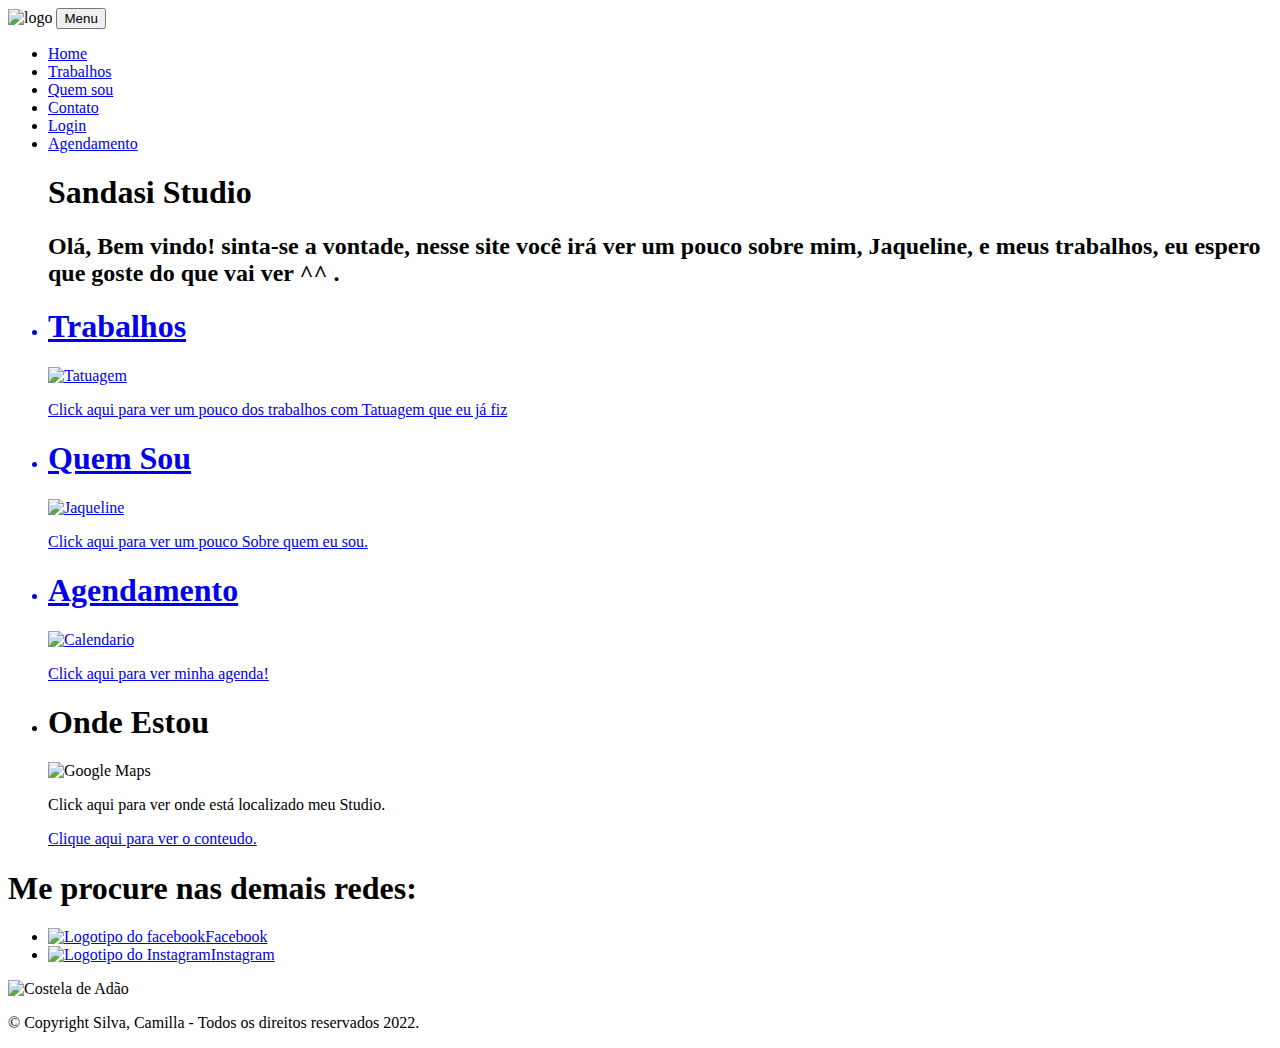
==== commit 49228efa: "Update index.html" ====
--- a/index.html
+++ b/index.html
@@ -6,8 +6,8 @@
     <meta name="viewport" content="width=device-width, initial-scale=1.0">
     <link rel="icon" type="image/jpg" href="imgs/logosandasi2.jpg">
     <title>Sandasi Studio</title>
-    <link rel="stylesheet" href="styleNavBar.css"> 
-    <link rel="stylesheet" href="style.css">
+    <link rel="stylesheet" href="css/styleNavBar.css">
+    <link rel="stylesheet" href="css/style.css">
     <!--<link rel="stylesheet" href="reset.css">-->
 
 </head>
@@ -15,7 +15,7 @@
        <!-- Navigation-->
        <nav class="navbar navbar-expand-lg navbar-light fixed-top" id="mainNav">
         <div class="container px-4 px-lg-5">
-            <img src="imgs/logosandasi2.jpg" alt="logo" width="60px"><a class="navbar-brand" href="#page-top"></a>
+            <img src="assets/imgs/logosandasi2.jpg" alt="logo" width="60px"><a class="navbar-brand" href="#page-top"></a>
             <button class="navbar-toggler navbar-toggler-right" type="button" data-bs-toggle="collapse" data-bs-target="#navbarResponsive" aria-controls="navbarResponsive" aria-expanded="false" aria-label="Toggle navigation">
                 Menu
                 <i class="fas fa-bars"></i>
@@ -62,14 +62,14 @@
                 <a href="trabalhos.html">
                 <li class = "trabalhos">
                 <h1> Trabalhos </h1>
-                <img src="imgs/post-insta-tattoo-rafa.png" alt="Tatuagem">
+                <img src="assets/imgs/post-insta-tattoo-rafa.png" alt="Tatuagem">
                 <p class="descri-topicos"> Click aqui para ver um pouco dos trabalhos com Tatuagem que eu já fiz</p>
                 </li></a>
             
                 <a href="quemsou.html">
                 <li class = "quemsou">
                 <h1> Quem Sou </h1>
-                <img src="imgs/post-insta-foto-jaque.png" alt="Jaqueline">
+                <img src="assets/imgs/post-insta-foto-jaque.png" alt="Jaqueline">
                 <p class="descri-topicos"> Click aqui para ver um pouco Sobre quem eu sou.</p>
     
                 </li></a>
@@ -78,7 +78,7 @@
             <a href="https://docs.google.com/forms/d/e/1FAIpQLSdjXbtXsF6EHrwurMo1y1VlijHy2eAByP_I61H33GBmFHt0Jw/viewform?usp=sf_link">
             <li class = "Agendamento">
                 <h1> Agendamento </h1>
-                <img src="imgs/agendaBlack.png" alt="Calendario">
+                <img src="assets/imgs/agendaBlack.png" alt="Calendario">
                 <p class="descri-topicos"> Click aqui para ver minha agenda!</p>
                 
             </li ></a>
@@ -86,7 +86,7 @@
             <a url = "#"></a>
             <li class = "localizacao">
                 <h1> Onde Estou </h1>
-                <img src="imgs/mapsBlack.png" alt="Google Maps">
+                <img src="assets/imgs/mapsBlack.png" alt="Google Maps">
                 <p class="descri-topicos"> Click aqui para ver onde está localizado meu Studio.</p>
                 <a href = "https://www.google.com/maps?q=moema&uact=5&gs_lcp=[base64]&um=1&ie=UTF-8&sa=X&ved=2ahUKEwiyw4eio9P5AhUS_IUKHQcRCsEQ_AUoAXoECAIQAw" target="_blank" >
                      Clique aqui para ver o conteudo. 
@@ -101,17 +101,17 @@
 			<h1>Me procure nas demais redes:</h1>
         
 			<ul class="info">
-                <li><a href="https://www.facebook.com/sandasitattoo" target="_blank"><img src="imgs/facebook.png" alt="Logotipo do facebook" class="logo-info">Facebook</a></li>
+                <li><a href="https://www.facebook.com/sandasitattoo" target="_blank"><img src="assets/imgs/facebook.png" alt="Logotipo do facebook" class="logo-info">Facebook</a></li>
 
-				<li><a href="https://www.instagram.com/sandasi_tattoo/" target="_blank"><img src="imgs/instagram.png" alt="Logotipo do Instagram" class="logo-info">Instagram</a></li>
+				<li><a href="https://www.instagram.com/sandasi_tattoo/" target="_blank"><img src="assets/imgs/instagram.png" alt="Logotipo do Instagram" class="logo-info">Instagram</a></li>
 			</ul>
-            <img src="imgs/costeladeadao.jpg" alt="Costela de Adão"  class="imgrodape">
+            <img src="assets/imgs/costeladeadao.jpg" alt="Costela de Adão"  class="imgrodape">
 		</div>		
 		<p class="copyright">&copy; Copyright Silva, Camilla - Todos os direitos reservados 2022.</p>
 	</footer>
     <script src="https://cdn.jsdelivr.net/npm/bootstrap@5.1.3/dist/js/bootstrap.bundle.min.js"></script>
         <!-- Core theme JS-->
-        <script src="script.js"></script>
+        <script src="js/script.js"></script>
         <!-- * * * * * * * * * * * * * * * * * * * * * * * * * * * * * * * * * * * * * * * *-->
         <!-- * *                               SB Forms JS                               * *-->
         <!-- * * Activate your form at https://startbootstrap.com/solution/contact-forms * *-->
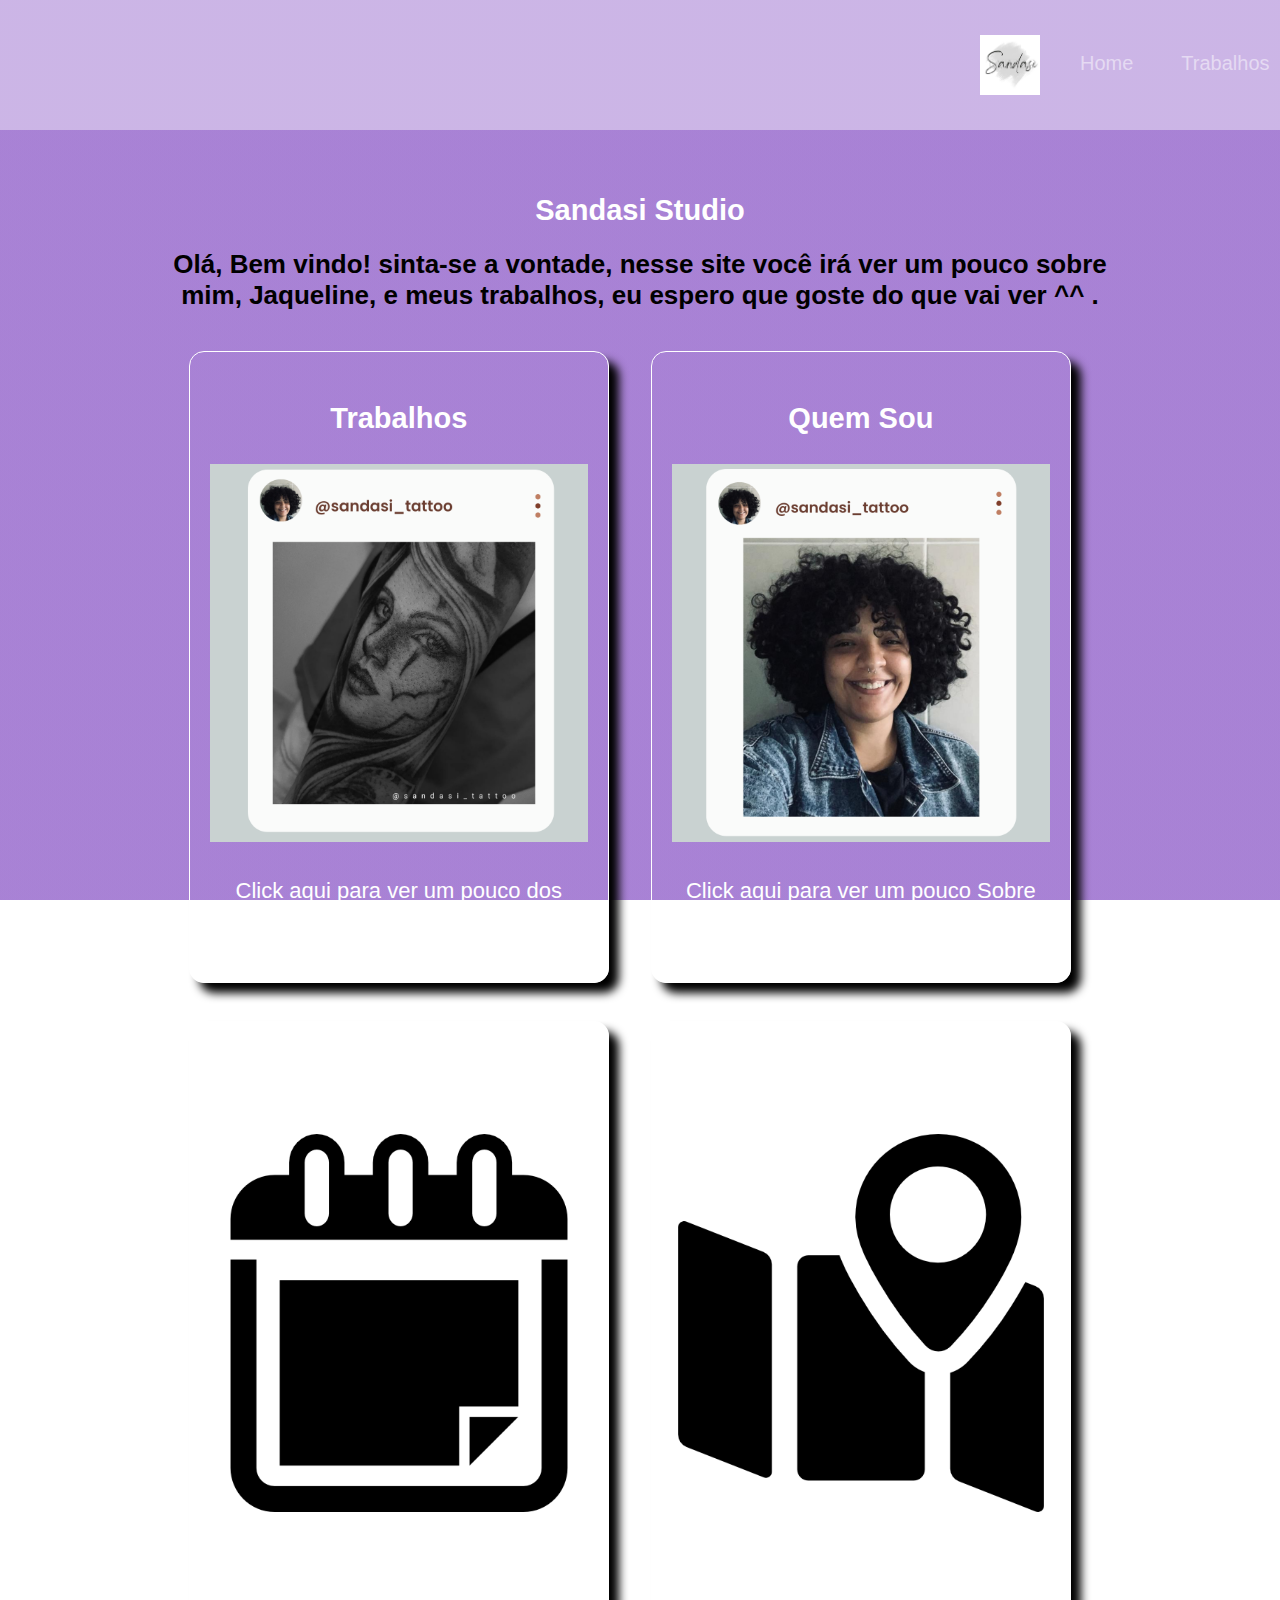
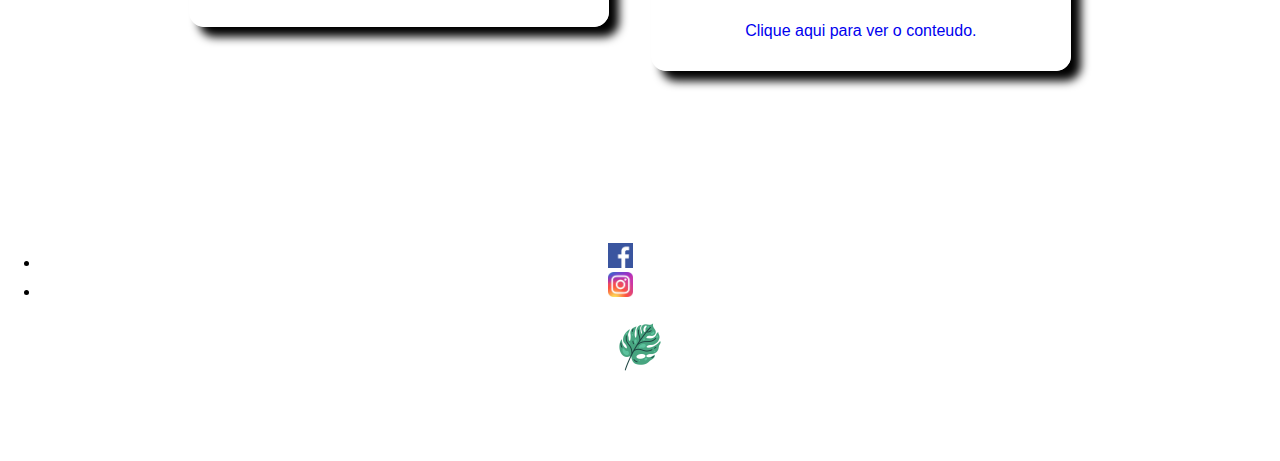
==== commit 70daf7e0: "Update index.html" ====
--- a/index.html
+++ b/index.html
@@ -6,8 +6,9 @@
     <meta name="viewport" content="width=device-width, initial-scale=1.0">
     <link rel="icon" type="image/jpg" href="imgs/logosandasi2.jpg">
     <title>Sandasi Studio</title>
-    <link rel="stylesheet" href="css/styleNavBar.css">
-    <link rel="stylesheet" href="css/style.css">
+    <link href="https://camillabarbosa.github.io/sandasi/style.css" rel="stylesheet"/>
+<link href="https://camillabarbosa.github.io/sandasi/styleNavBar.css" rel="stylesheet"/>
+<script src="https://camillabarbosa.github.io/sandasi/script.js"></script>
     <!--<link rel="stylesheet" href="reset.css">-->
 
 </head>
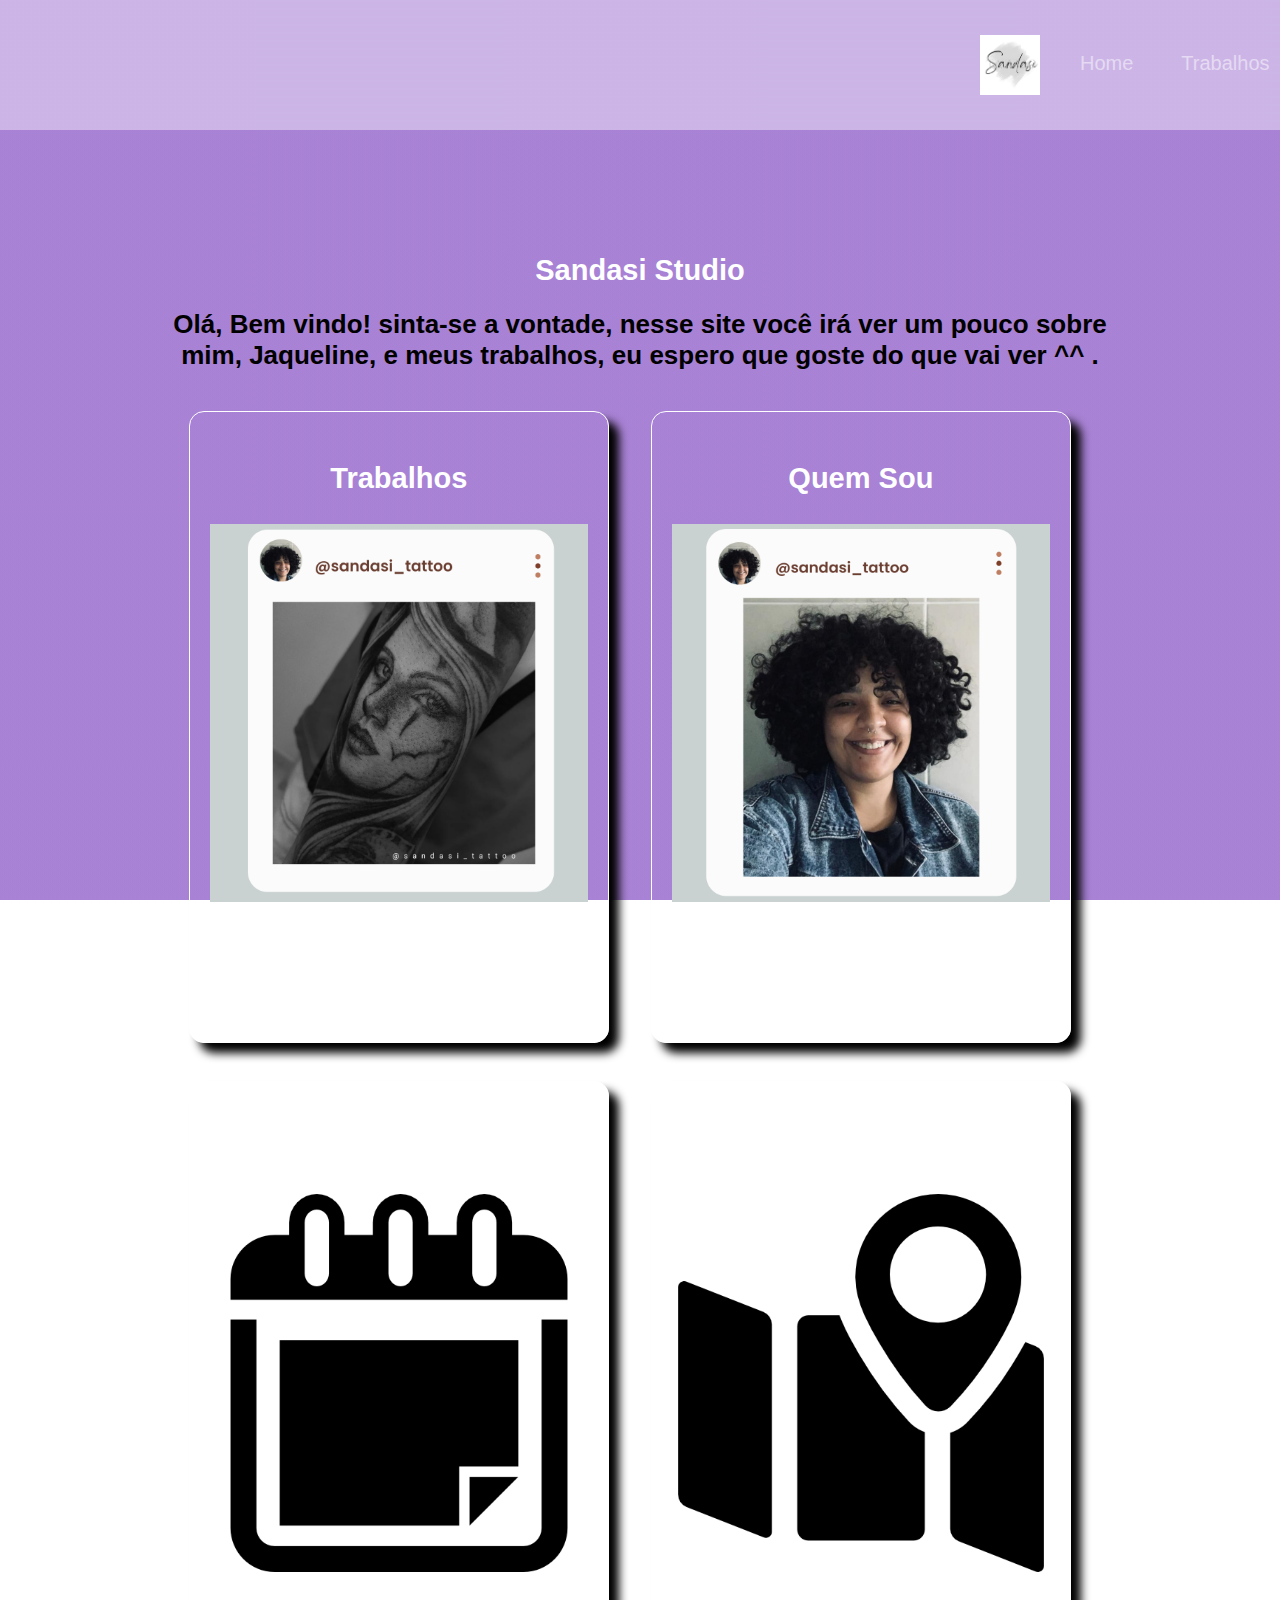
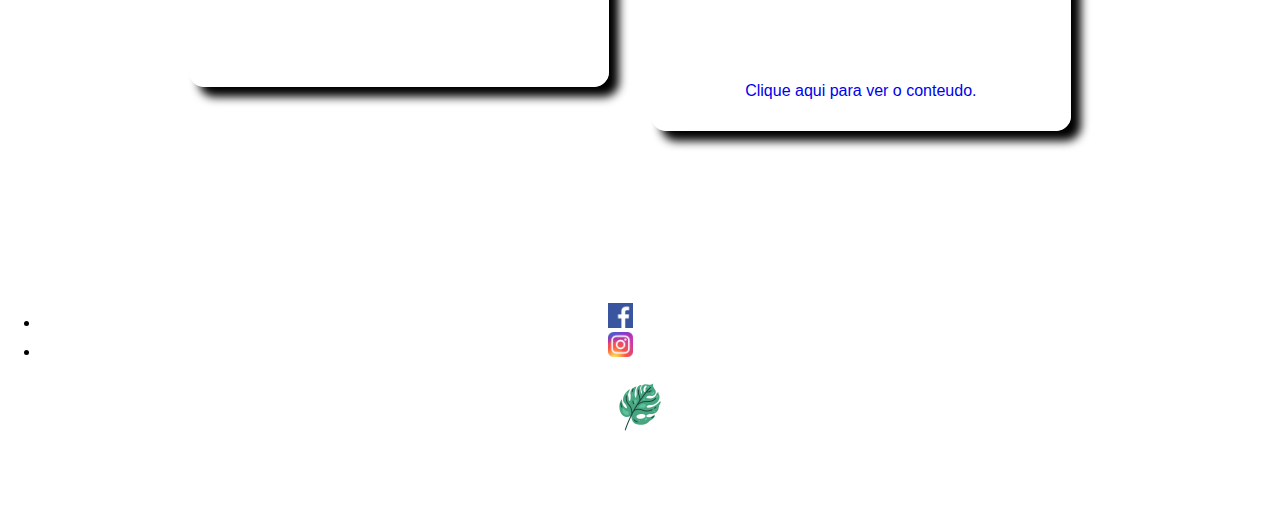
==== commit ef6946b6: "Update index.html" ====
--- a/index.html
+++ b/index.html
@@ -4,7 +4,7 @@
     <meta charset="UTF-8">
     <meta http-equiv="X-UA-Compatible" content="IE=edge">
     <meta name="viewport" content="width=device-width, initial-scale=1.0">
-    <link rel="icon" type="image/jpg" href="imgs/logosandasi2.jpg">
+    <link rel="icon" type="image/jpg" href="assets/imgs/logosandasi2.jpg">
     <title>Sandasi Studio</title>
     <link href="https://camillabarbosa.github.io/sandasi/style.css" rel="stylesheet"/>
 <link href="https://camillabarbosa.github.io/sandasi/styleNavBar.css" rel="stylesheet"/>
@@ -27,8 +27,7 @@
                     <li class="nav-item"><a class="nav-link" href="trabalhos.html">Trabalhos</a></li>
                     <li class="nav-item"><a class="nav-link" href="quemsou.html">Quem sou</a></li>
                     <li class="nav-item"><a class="nav-link" href="contato.html">Contato</a></li>
-                    <li class="nav-item"><a class="nav-link" href="login.html">Login</a></li>
-                    <li class="nav-item"><a class="nav-link" href="https://docs.google.com/forms/d/e/1FAIpQLSdjXbtXsF6EHrwurMo1y1VlijHy2eAByP_I61H33GBmFHt0Jw/viewform?usp=sf_link">Agendamento</a></li>
+                    <li class="nav-item"><a class="nav-link" href="https://forms.gle/m5tDQ59ap1FAFAQc7" target="_blank">Agendamento</a></li>
                 </ul>
             </div>
         </div>
@@ -57,7 +56,7 @@
         <section class="pgInicial">
             <ul class="principal">
                 
-                <h1 class="titulo-princi"> Sandasi Studio</h1>
+                <h1 class="titulo-princi" style="padding-top: 60px;"> Sandasi Studio</h1>
                 <h2> Olá, Bem vindo! sinta-se a vontade, nesse site você irá ver um pouco sobre mim, Jaqueline, e meus trabalhos, eu espero que goste do que vai ver ^^ .</h2>
                
                 <a href="trabalhos.html">
@@ -76,7 +75,7 @@
                 </li></a>
 
          
-            <a href="https://docs.google.com/forms/d/e/1FAIpQLSdjXbtXsF6EHrwurMo1y1VlijHy2eAByP_I61H33GBmFHt0Jw/viewform?usp=sf_link">
+            <a href="https://forms.gle/m5tDQ59ap1FAFAQc7" target="_blank">
             <li class = "Agendamento">
                 <h1> Agendamento </h1>
                 <img src="assets/imgs/agendaBlack.png" alt="Calendario">
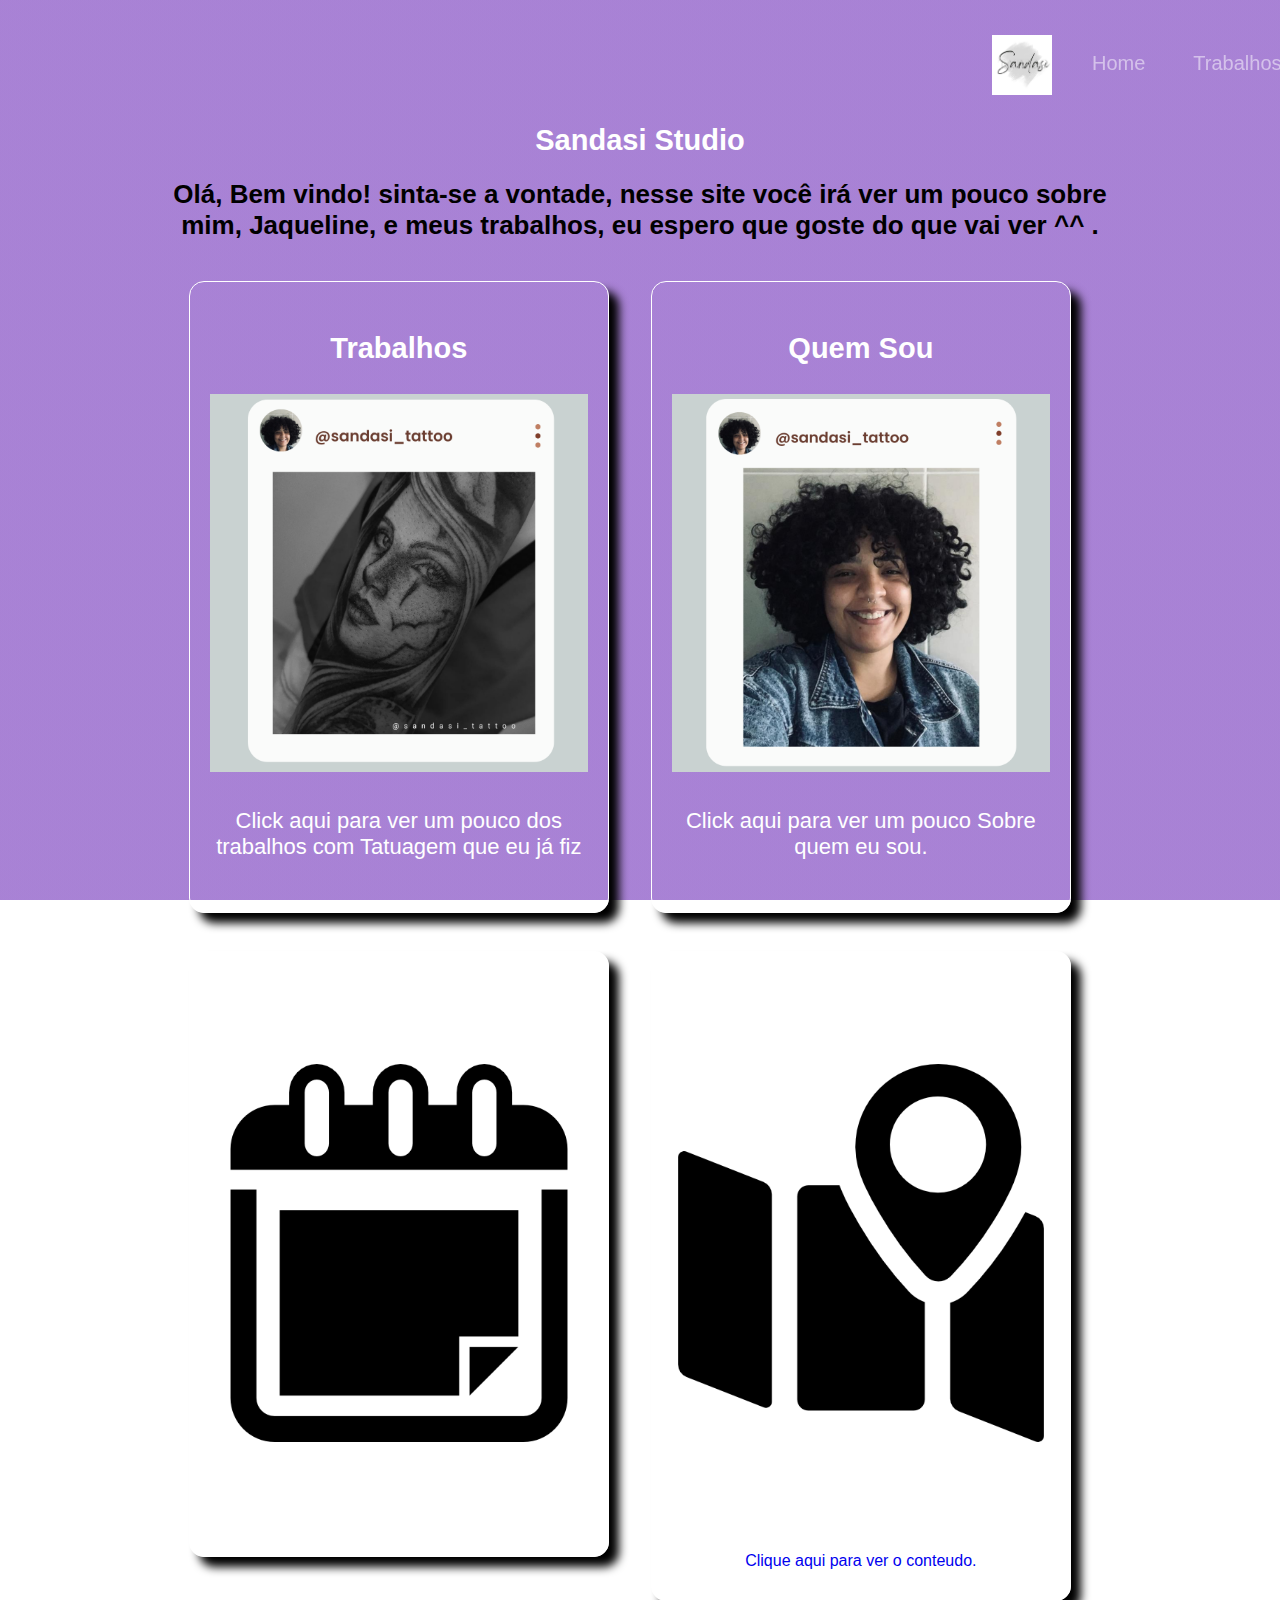
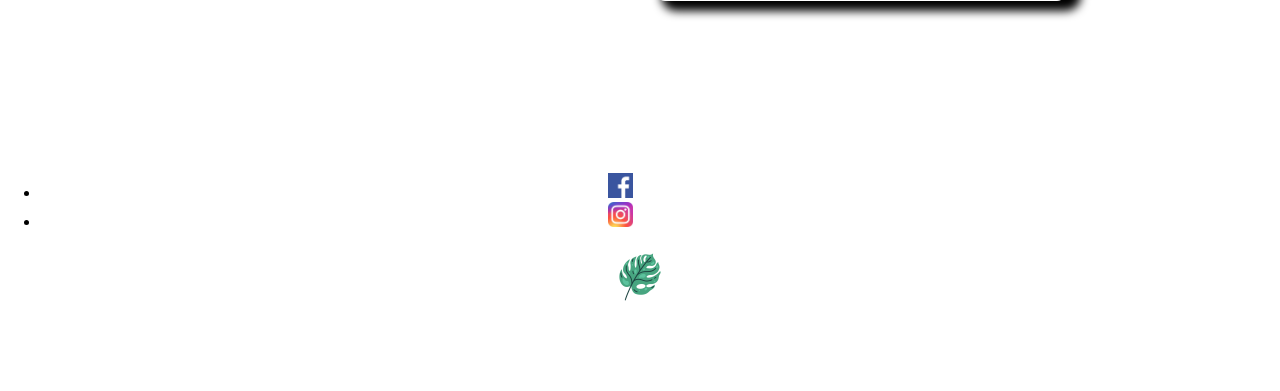
==== commit c191a828: "Update index.html" ====
--- a/index.html
+++ b/index.html
@@ -7,8 +7,8 @@
     <link rel="icon" type="image/jpg" href="assets/imgs/logosandasi2.jpg">
     <title>Sandasi Studio</title>
     <link href="https://camillabarbosa.github.io/sandasi/style.css" rel="stylesheet"/>
-<link href="https://camillabarbosa.github.io/sandasi/styleNavBar.css" rel="stylesheet"/>
-<script src="https://camillabarbosa.github.io/sandasi/script.js"></script>
+    <link href="https://camillabarbosa.github.io/sandasi/styleNavBar.css" rel="stylesheet"/>
+    <script src="https://camillabarbosa.github.io/sandasi/script.js"></script>
     <!--<link rel="stylesheet" href="reset.css">-->
 
 </head>
